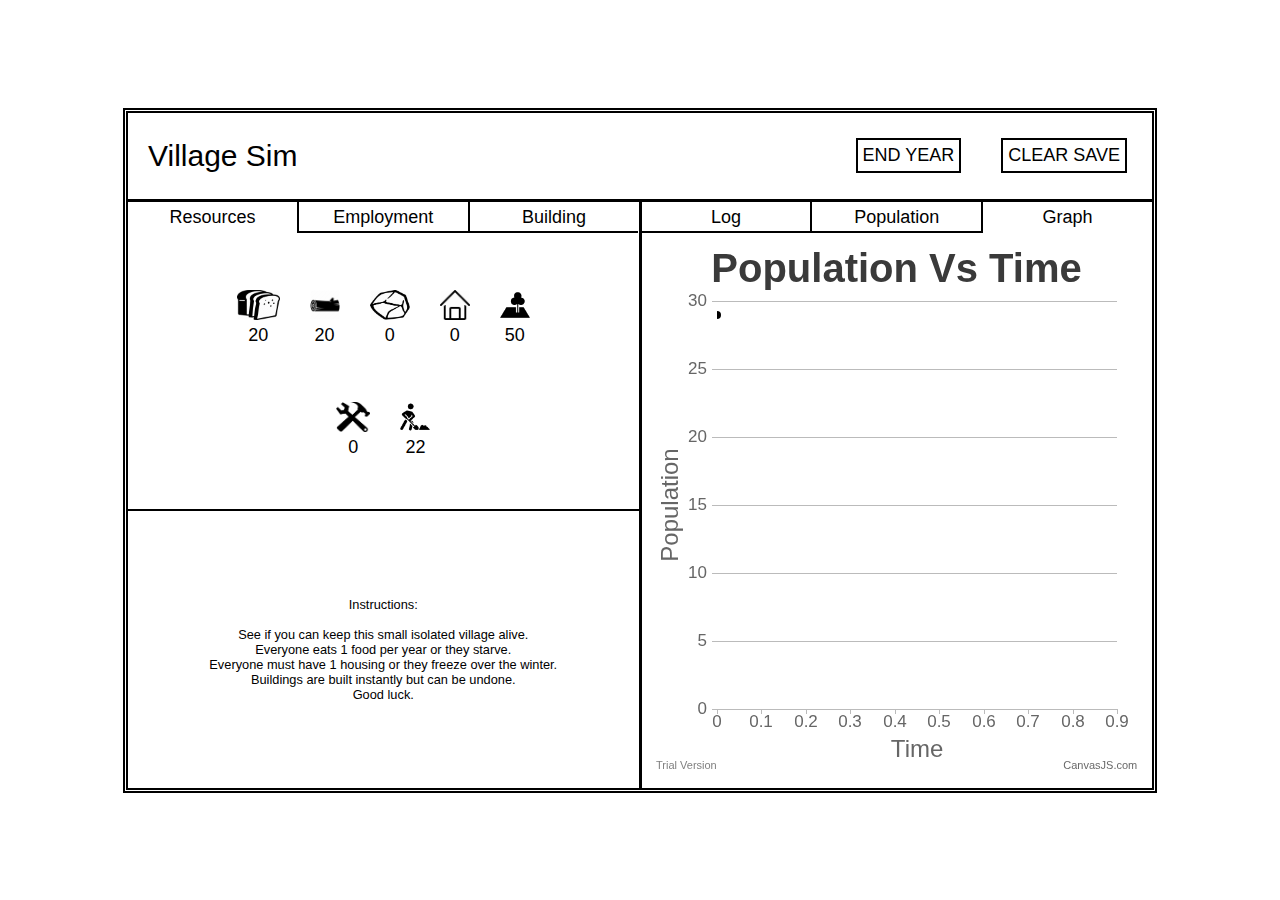
==== index.html @ 620756f5 "format for ghpages" ====
<html>
    <head>
        <meta charset="utf-8">
        <meta name="viewport" content="width=device-width">
        <title>Village Simulator!</title>
        <link href="index.css" rel="stylesheet" type="text/css" />
    </head>
    <body>
        <div id="mainContainer" class="fadeIn">
            <div id="header">
                <div style="display:flex;align-items:center;width:50%">
                        <span style="margin:0px 20px">Village Sim</span>
                </div>
                <div style="display:flex;justify-content:flex-end;width:50%">
                        <btn class = "buyButton" onmousedown = "Increment_Year(main)">END YEAR</btn>
                        <btn class = "buyButton" style="margin:25px" onmousedown = "Purge_Save(main)">CLEAR SAVE</btn>
                </div>
            </div>
            <div id="everythingButHeader">
                <div id="leftCol">
                    <div id="leftMenu" class="menu">
                        <btn id="resourceButton" onmousedown = "Show_Tab(0,0)">Resources</btn>
                        <btn class="menButton" onmousedown = "Show_Tab(0,1)">Employment</btn>
                        <btn id="buildButton" onmousedown = "Show_Tab(0,2)">Building</btn>
                    </div>
                    <div id="leftInfo" class="info">
                        <div id="allResources" style="display:flex;flex-direction:column;height:100%;width:100%">
                            <div id="flowAndResources">
                                <div id="resources">
                                    <div class="materials">
                                        <img src="apple.png" class="matIcons" title="food"></img>
                                        <span id="food">0</span>
                                    </div>
                                    <div class="materials">
                                        <img src="wood.png" class="matIcons" title="wood"></img>
                                        <span id="wood">0</span>
                                    </div>
                                    <div class="materials">
                                        <img src="stone.png" class="matIcons" title="stone"></img>
                                        <span id="stone">0</span>
                                    </div>
                                    <div class="materials">
                                        <img src="house.png" class="matIcons" title="housing"></img>
                                        <span id="house">0</span>
                                    </div>
                                    <div class="materials">
                                            <img src="land.png" class="matIcons" title="land"></img>
                                            <span id="land">0</span>
                                    </div>
                                </div>
                                <div id="flow">
                                    <div class="materials">
                                        <img src="builder.png" class="matIcons" title="idle builders"></img>
                                        <span id="labor">0</span>
                                    </div>
                                    <div class="materials">
                                        <img src="labor.png" class="matIcons" title="idle workers"></img>
                                        <span id="builder">0</span>
                                    </div>
                                </div>
                            </div>
                            <div style="height:50%;display:flex;align-items:center;justify-content:center;border-top: 2px solid black;overflow:auto">
                                <p style="width:75%;font-size:1vw" align="center">
                                    Instructions:<br><br>
                                    See if you can keep this small isolated village alive.<br>
                                    Everyone eats 1 food per year or they starve.<br>
                                    Everyone must have 1 housing or they freeze over the winter.<br>
                                    Buildings are built instantly but can be undone.<br>
                                    Good luck.
                                </p>
                            </div>
                        </div>
                        <div id="employmentAndInfo" style="display:none;flex-direction:column">
                            <div id="employment">
                                <div class="arrowDiv">
                                    <btn class="Arrow" onmousedown="Increment_Worker(main,0,0,10)">&lt;&lt;&lt;</btn>
                                    <btn class="Arrow" onmousedown="Increment_Worker(main,1,0,10)">&lt;&lt;&lt;</btn>
                                    <btn class="Arrow" onmousedown="Increment_Worker(main,2,0,10)">&lt;&lt;&lt;</btn>
                                    <btn class="Arrow" onmousedown="Increment_Worker(main,3,0,10)">&lt;&lt;&lt;</btn>
                                    <btn class="Arrow" onmousedown="Increment_Worker(main,4,0,10)">&lt;&lt;&lt;</btn>
                                    <btn class="Arrow" onmousedown="Increment_Worker(main,5,0,10)">&lt;&lt;&lt;</btn>
                                </div>
                                <div class="arrowDiv">
                                    <btn class="Arrow" onmousedown="Increment_Worker(main,0,0,1)">&lt;&lt;</btn>
                                    <btn class="Arrow" onmousedown="Increment_Worker(main,1,0,1)">&lt;&lt;</btn>
                                    <btn class="Arrow" onmousedown="Increment_Worker(main,2,0,1)">&lt;&lt;</btn>
                                    <btn class="Arrow" onmousedown="Increment_Worker(main,3,0,1)">&lt;&lt;</btn>
                                    <btn class="Arrow" onmousedown="Increment_Worker(main,4,0,1)">&lt;&lt;</btn>
                                    <btn class="Arrow" onmousedown="Increment_Worker(main,5,0,1)">&lt;&lt;</btn>
                                </div>
                                <div id="roles">
                                    <div class="roleLabel" id="farmersLabel"><span>Farmers: 0</span></div>
                                    <div class="roleLabel" id="buildersLabel"><span class="roleLabel">Builders: 0</span></div>
                                    <div class="roleLabel" id="expandLabel"><span class="roleLabel">Land Clearers: 0</span></div>
                                    <div class="roleLabel" id="woodcuttersLabel"><span class="roleLabel">Woodcutters: 0</span></div>
                                    <div class="roleLabel" id="quarrymenLabel"><span class="roleLabel">Quarrymen: 0</span></div>
                                    <div class="roleLabel" id="millersLabel"><span class="roleLabel">Millers: 0</span></div>
                                </div>
                                <div class="arrowDiv">
                                    <btn class="Arrow" onmousedown="Increment_Worker(main,0,1,1)">&gt;&gt;</btn>
                                    <btn class="Arrow" onmousedown="Increment_Worker(main,1,1,1)">&gt;&gt;</btn>
                                    <btn class="Arrow" onmousedown="Increment_Worker(main,2,1,1)">&gt;&gt;</btn>
                                    <btn class="Arrow" onmousedown="Increment_Worker(main,3,1,1)">&gt;&gt;</btn>
                                    <btn class="Arrow" onmousedown="Increment_Worker(main,4,1,1)">&gt;&gt;</btn>
                                    <btn class="Arrow" onmousedown="Increment_Worker(main,5,1,1)">&gt;&gt;</btn>
                                </div>
                                <div class="arrowDiv">
                                    <btn class="Arrow" onmousedown="Increment_Worker(main,0,1,10)">&gt;&gt;&gt;</btn>
                                    <btn class="Arrow" onmousedown="Increment_Worker(main,1,1,10)">&gt;&gt;&gt;</btn>
                                    <btn class="Arrow" onmousedown="Increment_Worker(main,2,1,10)">&gt;&gt;&gt;</btn>
                                    <btn class="Arrow" onmousedown="Increment_Worker(main,3,1,10)">&gt;&gt;&gt;</btn>
                                    <btn class="Arrow" onmousedown="Increment_Worker(main,4,1,10)">&gt;&gt;&gt;</btn>
                                    <btn class="Arrow" onmousedown="Increment_Worker(main,5,1,10)">&gt;&gt;&gt;</btn>
                                </div>
                            </div>
                            <div id="foodInfo" style="display:flex;flex-direction:column;justify-content:center;align-items:center">
                                <br>
                                <span>Optimal millers: 0</span>
                                <span>Optimal farmers: 0</span>
                            </div>
                        </div>
                        <div id="building" style="display:none">
                            <div class="arrowDiv">
                                <btn class="Arrow" onmousedown="Increment_Build(main,0,0,10)">&lt;&lt;&lt;</btn>
                                <btn class="Arrow" onmousedown="Increment_Build(main,1,0,10)">&lt;&lt;&lt;</btn>
                                <btn class="Arrow" onmousedown="Increment_Build(main,2,0,10)">&lt;&lt;&lt;</btn>
                                <btn class="Arrow" onmousedown="Increment_Build(main,3,0,10)">&lt;&lt;&lt;</btn>
                                <btn class="Arrow" onmousedown="Increment_Build(main,4,0,10)">&lt;&lt;&lt;</btn>
                                <btn class="Arrow" onmousedown="Increment_Build(main,5,0,10)">&lt;&lt;&lt;</btn>
                            </div>
                            <div class="arrowDiv">
                                <btn class="Arrow" onmousedown="Increment_Build(main,0,0,1)">&lt;&lt;</btn>
                                <btn class="Arrow" onmousedown="Increment_Build(main,1,0,1)">&lt;&lt;</btn>
                                <btn class="Arrow" onmousedown="Increment_Build(main,2,0,1)">&lt;&lt;</btn>
                                <btn class="Arrow" onmousedown="Increment_Build(main,3,0,1)">&lt;&lt;</btn>
                                <btn class="Arrow" onmousedown="Increment_Build(main,4,0,1)">&lt;&lt;</btn>
                                <btn class="Arrow" onmousedown="Increment_Build(main,5,0,1)">&lt;&lt;</btn>
                            </div>
                            <div id="buildings">
                                <div class="roleLabel" id="farms"><span class="roleLabel">Farms: 0</span></div>
                                <div class="roleLabel" id="hut"><span class="roleLabel">Huts: 0</span></div>
                                <div class="roleLabel" id="cottage"><span class="roleLabel">Cottages: 0</span></div>
                                <div class="roleLabel" id="lumberMill"><span class="roleLabel">Lumber Mills: 0</span></div>
                                <div class="roleLabel" id="quarry"><span class="roleLabel">Quarries: 0</span></div>
                                <div class="roleLabel" id="mill"><span class="roleLabel">Mills: 0</span></div>
                            </div>
                            <div class="arrowDiv">
                                <btn class="Arrow" onmousedown="Increment_Build(main,0,1,1)">&gt;&gt;</btn>
                                <btn class="Arrow" onmousedown="Increment_Build(main,1,1,1)">&gt;&gt;</btn>
                                <btn class="Arrow" onmousedown="Increment_Build(main,2,1,1)">&gt;&gt;</btn>
                                <btn class="Arrow" onmousedown="Increment_Build(main,3,1,1)">&gt;&gt;</btn>
                                <btn class="Arrow" onmousedown="Increment_Build(main,4,1,1)">&gt;&gt;</btn>
                                <btn class="Arrow" onmousedown="Increment_Build(main,5,1,1)">&gt;&gt;</btn>
                            </div>
                            <div class="arrowDiv">
                                <btn class="Arrow" onmousedown="Increment_Build(main,0,1,10)">&gt;&gt;&gt;</btn>
                                <btn class="Arrow" onmousedown="Increment_Build(main,1,1,10)">&gt;&gt;&gt;</btn>
                                <btn class="Arrow" onmousedown="Increment_Build(main,2,1,10)">&gt;&gt;&gt;</btn>
                                <btn class="Arrow" onmousedown="Increment_Build(main,3,1,10)">&gt;&gt;&gt;</btn>
                                <btn class="Arrow" onmousedown="Increment_Build(main,4,1,10)">&gt;&gt;&gt;</btn>
                                <btn class="Arrow" onmousedown="Increment_Build(main,5,1,10)">&gt;&gt;&gt;</btn>
                            </div>
                        </div>
                        <!--<div id="jobsAndBuildings" style="display:none;flex-direction:column">
                          <div id="employment">
                              <div class="arrowDiv">
                                  <btn class="Arrow" onmousedown="Increment_Worker(main,0,0,10)">&lt;&lt;&lt;</btn>
                                  <btn class="Arrow" onmousedown="Increment_Worker(main,1,0,10)">&lt;&lt;&lt;</btn>
                                  <btn class="Arrow" onmousedown="Increment_Worker(main,2,0,10)">&lt;&lt;&lt;</btn>
                                  <btn class="Arrow" onmousedown="Increment_Worker(main,3,0,10)">&lt;&lt;&lt;</btn>
                                  <btn class="Arrow" onmousedown="Increment_Worker(main,4,0,10)">&lt;&lt;&lt;</btn>
                              </div>
                              <div class="arrowDiv">
                                  <btn class="Arrow" onmousedown="Increment_Worker(main,0,0,1)">&lt;&lt;</btn>
                                  <btn class="Arrow" onmousedown="Increment_Worker(main,1,0,1)">&lt;&lt;</btn>
                                  <btn class="Arrow" onmousedown="Increment_Worker(main,2,0,1)">&lt;&lt;</btn>
                                  <btn class="Arrow" onmousedown="Increment_Worker(main,3,0,1)">&lt;&lt;</btn>
                                  <btn class="Arrow" onmousedown="Increment_Worker(main,4,0,1)">&lt;&lt;</btn>
                              </div>
                              <div id="roles">
                                  <div class="roleLabel" id="farmersLabel"><span>Farmers: 0</span></div>
                                  <div class="roleLabel" id="buildersLabel"><span class="roleLabel">Builders: 0</span></div>
                                  <div class="roleLabel" id="expandLabel"><span class="roleLabel">Land Clearers: 0</span></div>
                                  <div class="roleLabel" id="woodcuttersLabel"><span class="roleLabel">Woodcutters: 0</span></div>
                                  <div class="roleLabel" id="quarrymenLabel"><span class="roleLabel">Quarrymen: 0</span></div>
                              </div>
                              <div class="arrowDiv">
                                  <btn class="Arrow" onmousedown="Increment_Worker(main,0,1,1)">&gt;&gt;</btn>
                                  <btn class="Arrow" onmousedown="Increment_Worker(main,1,1,1)">&gt;&gt;</btn>
                                  <btn class="Arrow" onmousedown="Increment_Worker(main,2,1,1)">&gt;&gt;</btn>
                                  <btn class="Arrow" onmousedown="Increment_Worker(main,3,1,1)">&gt;&gt;</btn>
                                  <btn class="Arrow" onmousedown="Increment_Worker(main,4,1,1)">&gt;&gt;</btn>
                              </div>
                              <div class="arrowDiv">
                                  <btn class="Arrow" onmousedown="Increment_Worker(main,0,1,10)">&gt;&gt;&gt;</btn>
                                  <btn class="Arrow" onmousedown="Increment_Worker(main,1,1,10)">&gt;&gt;&gt;</btn>
                                  <btn class="Arrow" onmousedown="Increment_Worker(main,2,1,10)">&gt;&gt;&gt;</btn>
                                  <btn class="Arrow" onmousedown="Increment_Worker(main,3,1,10)">&gt;&gt;&gt;</btn>
                                  <btn class="Arrow" onmousedown="Increment_Worker(main,4,1,10)">&gt;&gt;&gt;</btn>
                              </div>
                          </div>
                          <div id="building">
                              <div class="arrowDiv">
                                  <btn class="Arrow" onmousedown="Increment_Build(main,0,0,10)">&lt;&lt;&lt;</btn>
                                  <btn class="Arrow" onmousedown="Increment_Build(main,1,0,10)">&lt;&lt;&lt;</btn>
                                  <btn class="Arrow" onmousedown="Increment_Build(main,2,0,10)">&lt;&lt;&lt;</btn>
                                  <btn class="Arrow" onmousedown="Increment_Build(main,3,0,10)">&lt;&lt;&lt;</btn>
                              </div>
                              <div class="arrowDiv">
                                  <btn class="Arrow" onmousedown="Increment_Build(main,0,0,1)">&lt;&lt;</btn>
                                  <btn class="Arrow" onmousedown="Increment_Build(main,1,0,1)">&lt;&lt;</btn>
                                  <btn class="Arrow" onmousedown="Increment_Build(main,2,0,1)">&lt;&lt;</btn>
                                  <btn class="Arrow" onmousedown="Increment_Build(main,3,0,1)">&lt;&lt;</btn>
                              </div>
                              <div id="buildings">
                                  <div class="roleLabel" id="farms"><span class="roleLabel">Farms: 0</span></div>
                                  <div class="roleLabel" id="hut"><span class="roleLabel">Huts: 0</span></div>
                                  <div class="roleLabel" id="lumberMill"><span class="roleLabel">Lumber Mills: 0</span></div>
                                  <div class="roleLabel" id="quarry"><span class="roleLabel">Quarries: 0</span></div>
                              </div>
                              <div class="arrowDiv">
                                  <btn class="Arrow" onmousedown="Increment_Build(main,0,1,1)">&gt;&gt;</btn>
                                  <btn class="Arrow" onmousedown="Increment_Build(main,1,1,1)">&gt;&gt;</btn>
                                  <btn class="Arrow" onmousedown="Increment_Build(main,2,1,1)">&gt;&gt;</btn>
                                  <btn class="Arrow" onmousedown="Increment_Build(main,3,1,1)">&gt;&gt;</btn>
                              </div>
                              <div class="arrowDiv">
                                  <btn class="Arrow" onmousedown="Increment_Build(main,0,1,10)">&gt;&gt;&gt;</btn>
                                  <btn class="Arrow" onmousedown="Increment_Build(main,1,1,10)">&gt;&gt;&gt;</btn>
                                  <btn class="Arrow" onmousedown="Increment_Build(main,2,1,10)">&gt;&gt;&gt;</btn>
                                  <btn class="Arrow" onmousedown="Increment_Build(main,3,1,10)">&gt;&gt;&gt;</btn>
                              </div>
                          </div>
                        </div>
                        <div id="research" style="display:none;flex-direction:column">
                            <div class="researchRow">
                                <btn class="buyButton" title="Unlocks the ability to generate stone.">
                                    Stone Mining
                                </btn>
                                <btn class="buyButton" title="Unlocks the ability to build mills, which increase farmer output.">
                                    Mills
                                </btn>
                                <btn class="buyButton" title="Unlocks the ability to generate knowledge.">
                                    Libraries
                                </btn>
                                <btn class="buyButton" title="Doubles base farm output.">
                                    Irrigation
                                </btn>
                                <btn class="buyButton" title="Unlocks ability to cure diseased.">
                                    Medicine
                                </btn>
                            </div>
                        </div>-->
                    </div>
                </div>
                <div id="rightCol">
                    <div id="rightMenu" class="menu">
                        <btn class="menButton" onmousedown = "Show_Tab(1,0)">Log</btn>
                        <btn class="menButton" onmousedown = "Show_Tab(1,1)">Population</btn>
                        <btn id="graphButton" onmousedown = "Show_Tab(1,2)">Graph</btn>
                    </div>
                    <div id="rightInfo" class="info">
                        <div id="log" class="infoPane" style="display:none;flex-direction:column;font-size:14;margin:0px 10px">
                            <br>
                        </div>
                        <div id="pop" class="infoPane" style="display:none;flex-direction:column;font-size:14;margin:0px 10px">
                            <p></p>
                        </div>
                        <div id="graph" style="display:flex;flex-direction:column;width:95%;height:95%">
                        </div>
                    </div>
                </div>
            </div>
        </div>
    </body>
    <script src="canvasjs.min.js"></script>
    <script src="circular-json.js"></script>
    <script src="maleNames.js"></script>
    <script src="femaleNames.js"></script>
    <script src="lastNames.js"></script>
    <script src="index.js"></script>
</html>
---- index.css ----
body {font-family:Arial,sans-serif;font-size:18;display:flex;flex-direction:column;height:100%;
    justify-content:center;align-items:center;margin:0px 0px 0px 0px}
button:focus, input[type="button"]:focus{
    outline: none;
}
button::-moz-focus-inner {border:0;}
#mainContainer{width:80%;height:75%;margin:0px 0px 0px 0px;border:5px double black;display:flex;flex-direction:column}
#header{width:100%;font-size:30;height:100px;display:flex;align-items:center;border-bottom:3px solid black}
#everythingButHeader{display:flex;flex-direction:row;height:100%}
#leftCol{width:50%;display:flex;border-right:3px solid black;flex-direction:column}
#rightCol{display:flex;flex-direction:column;font-size:18;width:50%}
#flowAndResources{display:flex;flex-direction:column;align-items:center;width:100%;height:50%;justify-content:space-evenly;overflow:auto}
#gather{display:flex;flex-direction:row;align-items:center}
#resources{display:flex;flex-direction:row;align-items:flex-start}
#flow{display:flex;flex-direction:row;align-items:flex-start}
#employment{display:flex;flex-direction:row;margin:10px;flex-shrink:0}
#building{display:flex;flex-direction:row;margin:10px;flex-shrink:0}
#buildings{flex-shrink:0}
#roles{display:flex;flex-direction:column;flex-shrink:0}
#graphButton{padding:5px;font-size:18;text-align:center;cursor:pointer;width:100%}
#buildButton{padding:5px;font-size:18;text-align:center;cursor:pointer;width:100%;border-bottom:2px solid black}
#resourceButton{padding:5px;font-size:18;text-align:center;cursor:pointer;width:100%;border-right:2px solid black}
.infoPane{height:100%;width:100%}
.arrowDiv{display:flex;flex-direction:column}
.menu{display:flex;flex-direction:row;overflow:hidden}
.info{display:flex;flex-direction:column;overflow:auto;align-items:center;justify-content:center;height:100%}
.arrow{border:2px solid black;margin:5px;cursor:pointer}
.roleLabel{height:36px;display:flex;align-items:center;justify-content:center;margin:0px 10px;flex-shrink:0}
.fadeOut{animation:fadeOut;-moz-animation:fadeOut;-webkit-animation:fadeOut;
    animation-duration:1s;animation-fill-mode:both}
.fadeIn{animation:fadeIn;-moz-animation:fadeIn;-webkit-animation:fadeIn;
    animation-duration:1s;animation-fill-mode:both}
.grayOut{animation:greyOut;-moz-animation:greyOut;-webkit-animation:fadeIn;
    animation-duration:1s;animation-fill-mode:both}
.buyButton{border:2px solid black;margin:25px 15px;padding:5px;font-size:18;
    text-align:center;cursor:pointer}
.menButton{border-right:2px solid black;border-bottom:2px solid black;padding:5px;font-size:18;
    text-align:center;cursor:pointer;width:100%}
.matIcons{height:30px;margin:5px 15px}
.materials{display:flex;flex-direction:column;align-items:center}
.padder{padding-bottom:2.5px;padding-top:2.5px}
.padder2{margin-bottom:20px}
.dank{width:100%;height:100%;position:absolute;top:0;left:0}
@keyframes fadeOut {
    from {opacity: 1}
    to {opacity: 0}
}
@keyframes fadeIn {
    from {opacity: 0}
    to {opacity: 1}
}
@keyframes greyOut {
    from {background-color:white}
    to {background-color:rgb(206, 206, 206)}
}
@-moz-keyframes fadeOut {
    from {opacity: 1}
    to {opacity: 0}
}
@-moz-keyframes fadeIn {
    from {opacity: 0}
    to {opacity: 1}
}
@-moz-keyframes greyOut {
    from {background-color:white}
    to {background-color:rgb(206, 206, 206)}
}
@-webkit-keyframes fadeOut {
    from {opacity: 1}
    to {opacity: 0}
}
@-webkit-keyframes fadeIn {
    from {opacity: 0}
    to {opacity: 1}
}
@-webkit-keyframes greyOut {
    from {background-color:white}
    to {background-color:rgb(206, 206, 206)}
}
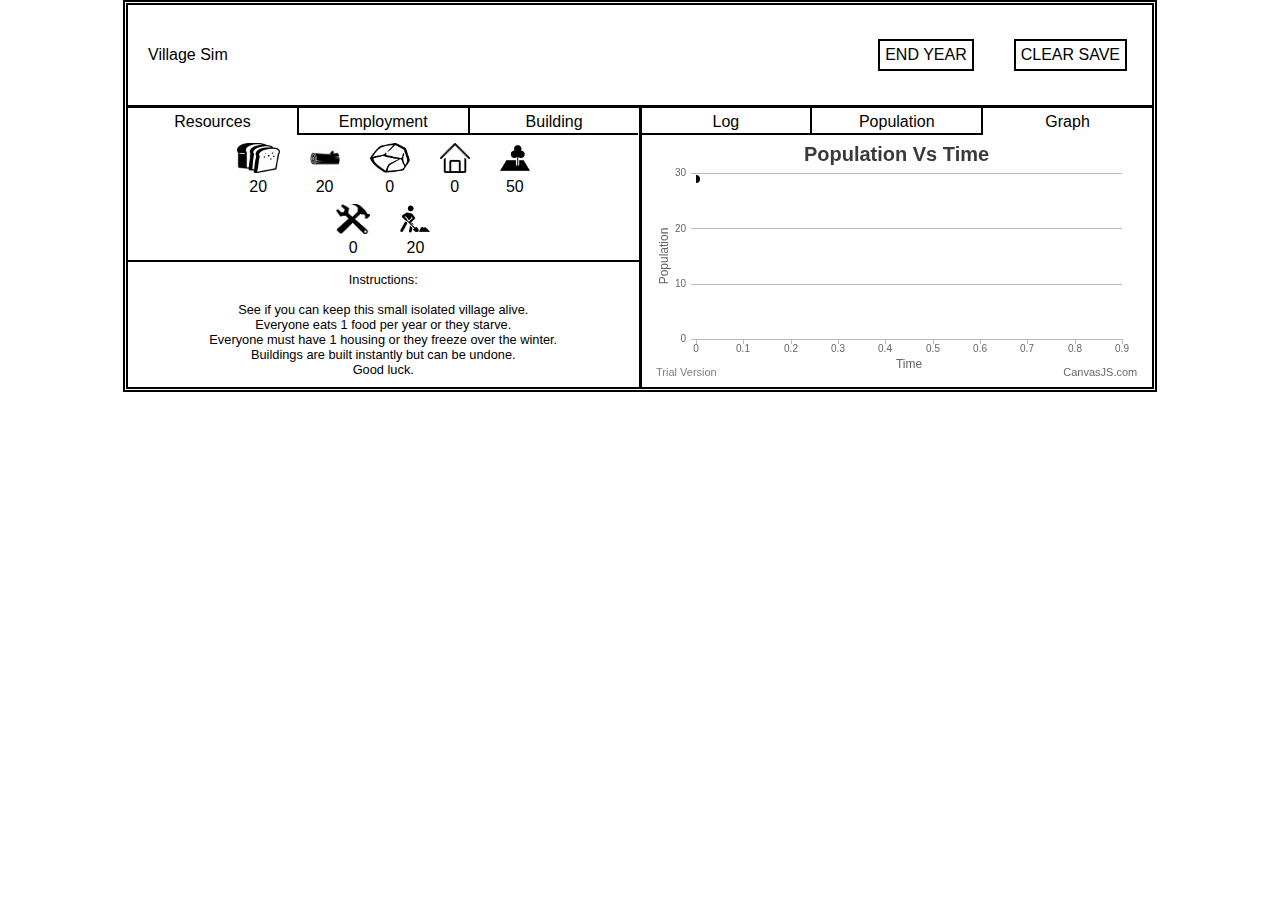
==== commit a3c8e42f: "Doctype html" ====
--- a/index.html
+++ b/index.html
@@ -1,3 +1,4 @@
+<!DOCTYPE html>
 <html>
     <head>
         <meta charset="utf-8">
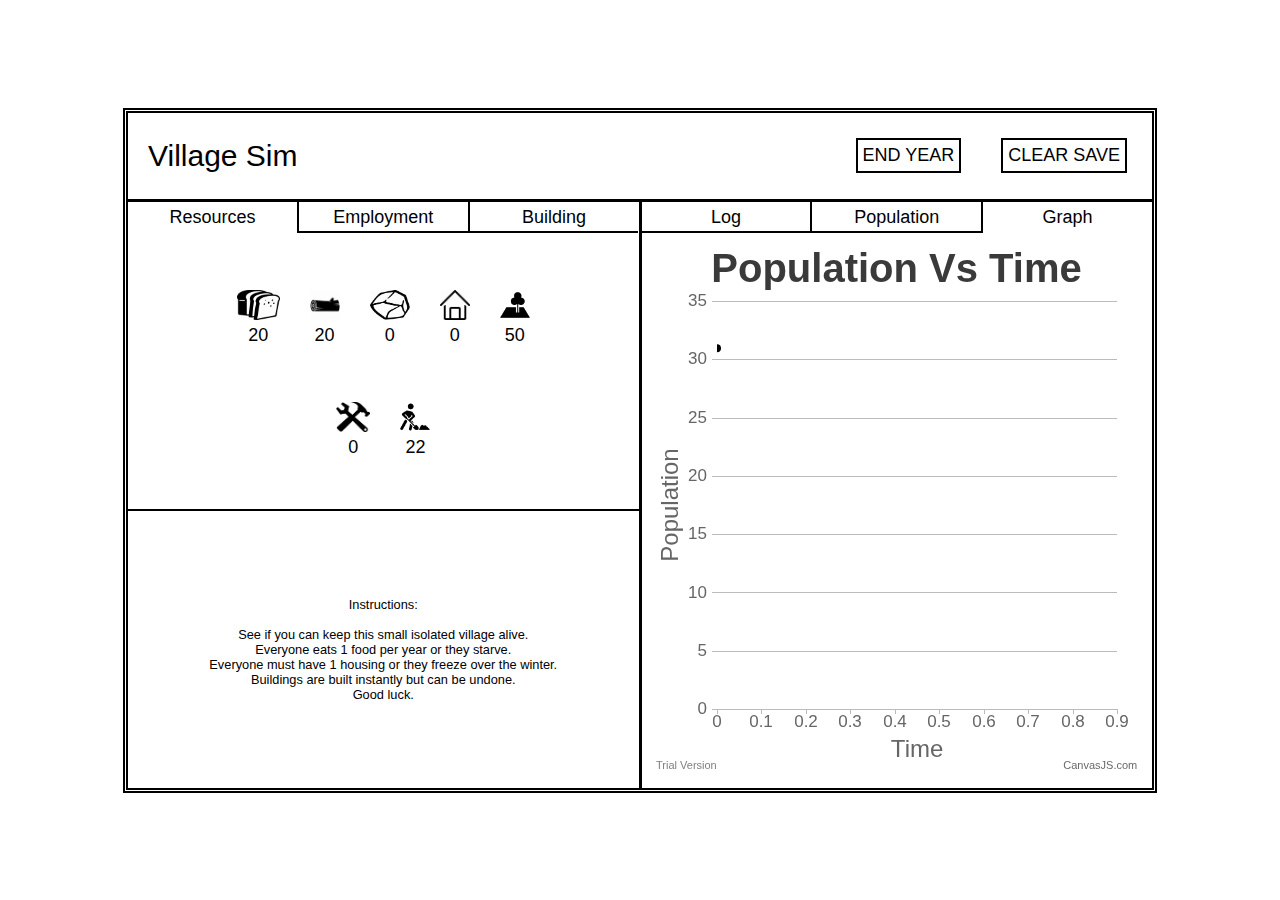
==== commit 783962c0: "Change css to match doctype" ====
--- a/index.html
+++ b/index.html
@@ -1,5 +1,5 @@
 <!DOCTYPE html>
-<html>
+<html style="height:100%">
     <head>
         <meta charset="utf-8">
         <meta name="viewport" content="width=device-width">
--- a/index.css
+++ b/index.css
@@ -1,14 +1,14 @@
-body {font-family:Arial,sans-serif;font-size:18;display:flex;flex-direction:column;height:100%;
+body {display:flex;flex-direction:column;height:100%;font-family:Arial,sans-serif;font-size:18px;
     justify-content:center;align-items:center;margin:0px 0px 0px 0px}
 button:focus, input[type="button"]:focus{
     outline: none;
 }
 button::-moz-focus-inner {border:0;}
 #mainContainer{width:80%;height:75%;margin:0px 0px 0px 0px;border:5px double black;display:flex;flex-direction:column}
-#header{width:100%;font-size:30;height:100px;display:flex;align-items:center;border-bottom:3px solid black}
+#header{width:100%;font-size:30px;height:100px;display:flex;align-items:center;border-bottom:3px solid black}
 #everythingButHeader{display:flex;flex-direction:row;height:100%}
 #leftCol{width:50%;display:flex;border-right:3px solid black;flex-direction:column}
-#rightCol{display:flex;flex-direction:column;font-size:18;width:50%}
+#rightCol{display:flex;flex-direction:column;font-size:18px;width:50%}
 #flowAndResources{display:flex;flex-direction:column;align-items:center;width:100%;height:50%;justify-content:space-evenly;overflow:auto}
 #gather{display:flex;flex-direction:row;align-items:center}
 #resources{display:flex;flex-direction:row;align-items:flex-start}
@@ -17,14 +17,14 @@
 #building{display:flex;flex-direction:row;margin:10px;flex-shrink:0}
 #buildings{flex-shrink:0}
 #roles{display:flex;flex-direction:column;flex-shrink:0}
-#graphButton{padding:5px;font-size:18;text-align:center;cursor:pointer;width:100%}
-#buildButton{padding:5px;font-size:18;text-align:center;cursor:pointer;width:100%;border-bottom:2px solid black}
-#resourceButton{padding:5px;font-size:18;text-align:center;cursor:pointer;width:100%;border-right:2px solid black}
+#graphButton{padding:5px;font-size:18px;text-align:center;cursor:pointer;width:100%}
+#buildButton{padding:5px;font-size:18px;text-align:center;cursor:pointer;width:100%;border-bottom:2px solid black}
+#resourceButton{padding:5px;font-size:18px;text-align:center;cursor:pointer;width:100%;border-right:2px solid black}
 .infoPane{height:100%;width:100%}
 .arrowDiv{display:flex;flex-direction:column}
 .menu{display:flex;flex-direction:row;overflow:hidden}
 .info{display:flex;flex-direction:column;overflow:auto;align-items:center;justify-content:center;height:100%}
-.arrow{border:2px solid black;margin:5px;cursor:pointer}
+.Arrow{border:2px solid black;margin:5px;cursor:pointer}
 .roleLabel{height:36px;display:flex;align-items:center;justify-content:center;margin:0px 10px;flex-shrink:0}
 .fadeOut{animation:fadeOut;-moz-animation:fadeOut;-webkit-animation:fadeOut;
     animation-duration:1s;animation-fill-mode:both}
@@ -32,9 +32,9 @@
     animation-duration:1s;animation-fill-mode:both}
 .grayOut{animation:greyOut;-moz-animation:greyOut;-webkit-animation:fadeIn;
     animation-duration:1s;animation-fill-mode:both}
-.buyButton{border:2px solid black;margin:25px 15px;padding:5px;font-size:18;
+.buyButton{border:2px solid black;margin:25px 15px;padding:5px;font-size:18px;
     text-align:center;cursor:pointer}
-.menButton{border-right:2px solid black;border-bottom:2px solid black;padding:5px;font-size:18;
+.menButton{border-right:2px solid black;border-bottom:2px solid black;padding:5px;font-size:18px;
     text-align:center;cursor:pointer;width:100%}
 .matIcons{height:30px;margin:5px 15px}
 .materials{display:flex;flex-direction:column;align-items:center}
